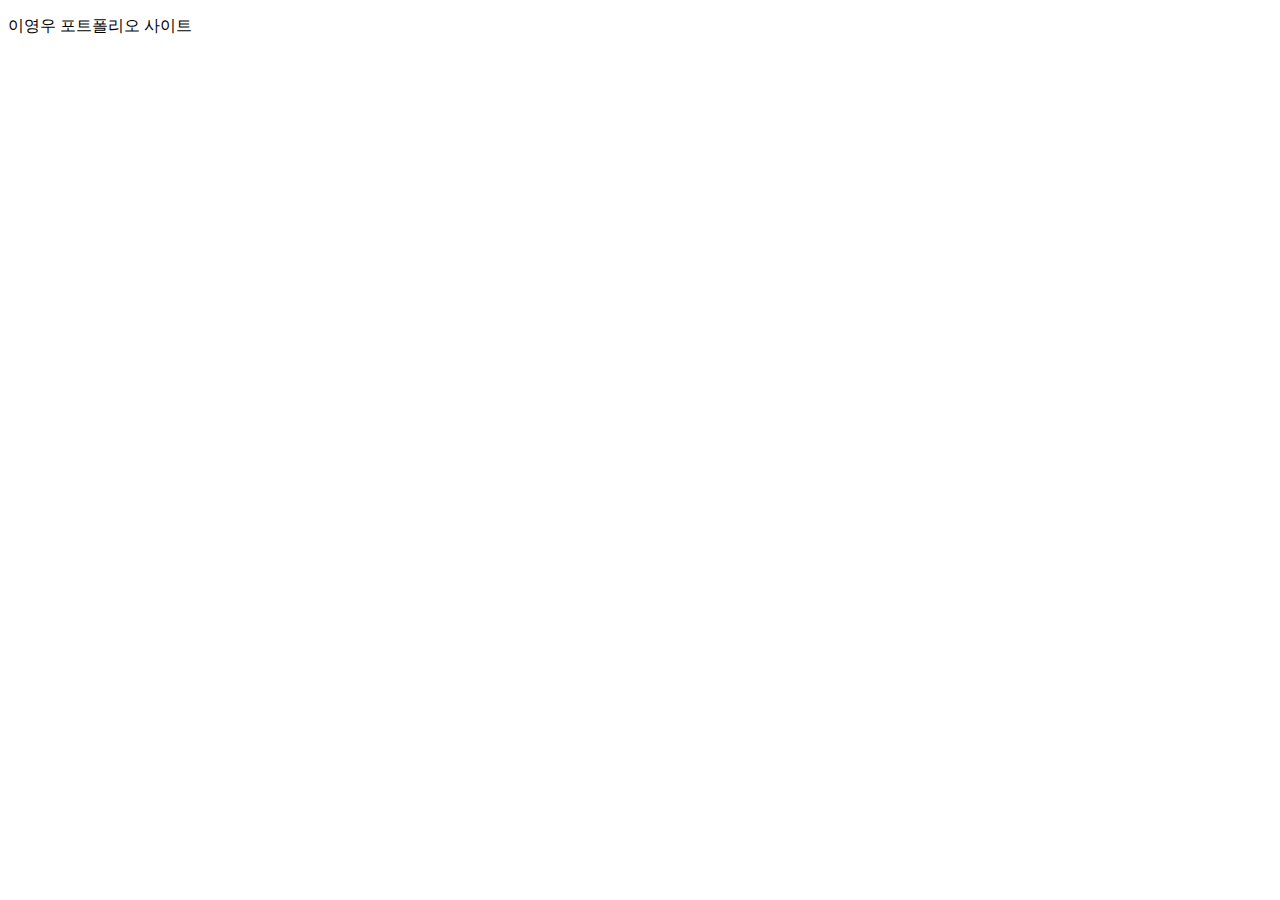
==== index.html @ 2ad91b4a "Add files via upload" ====
<!DOCTYPE html>
<html lang="ko">
  <head>
    <meta charset="UTF-8" />
    <meta name="viewport" content="width=device-width, initial-scale=1.0" />
    <title>이영우 포트폴리오</title>
  </head>
  <body>
    <p>이영우 포트폴리오 사이트</p>
  </body>
</html>
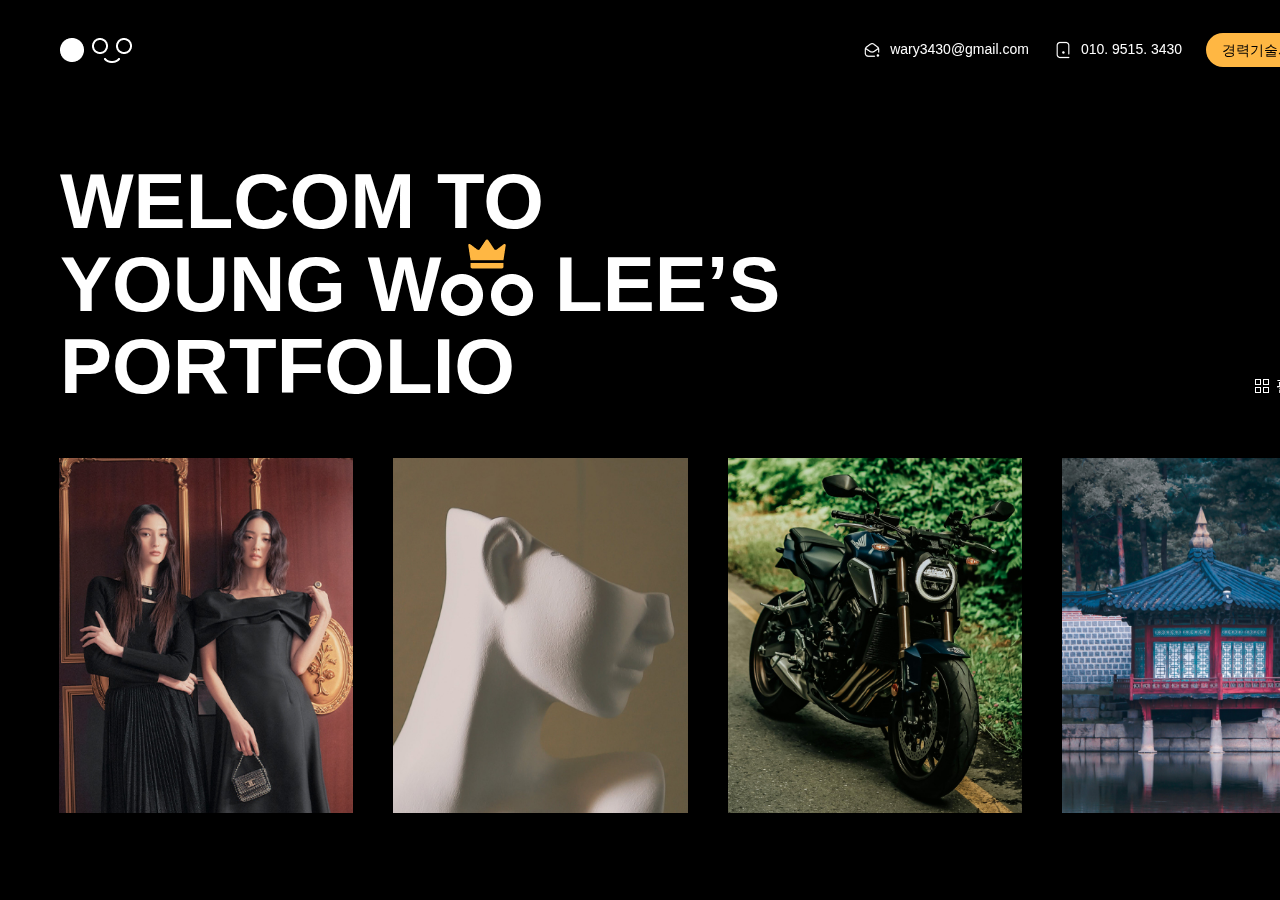
==== commit fc94c648: "Add files via upload" ====
--- a/index.html
+++ b/index.html
@@ -1,11 +1,319 @@
-<!DOCTYPE html>
+<!doctype html>
 <html lang="ko">
-  <head>
-    <meta charset="UTF-8" />
-    <meta name="viewport" content="width=device-width, initial-scale=1.0" />
-    <title>이영우 포트폴리오</title>
-  </head>
-  <body>
-    <p>이영우 포트폴리오 사이트</p>
-  </body>
+	<head>
+		<meta charset="UTF-8">
+		<meta http-equiv="X-UA-Compatible" content="IE=edge">
+		<meta name="viewport" content="width=device-width,initial-scale=1.0,minimum-scale=1.0,maximum-scale=1.0,user-scalable=no">
+		<meta name="format-detection" content="telephone=no">
+		<meta name="Author" content="">
+		<meta name="Keywords" content="">
+		<meta name="Description" content="">
+		<!-- <meta http-equiv="refresh" content=" 3; url=sds"> -->
+		<title>디자이너 이영우 포트폴리오</title>
+		<meta property="og:image" content="favicon/og-image.png" />
+		<meta property="og:title" content="">
+		<meta property="og:description" content="">
+		<link rel="apple-touch-icon" sizes="180x180" href="favicon/apple-touch-icon.png">
+		<link rel="icon" type="image/png" sizes="32x32" href="favicon//favicon-32x32.png">
+		<link rel="icon" type="image/png" sizes="16x16" href="favicon//favicon-16x16.png">
+		<link rel="stylesheet" href="css/common.css?v=1910">
+		<link rel="stylesheet" href="css/layout.css?v=1910">
+		<link rel="stylesheet" href="css/swiper.css?v=1910">
+		<link rel="stylesheet" href="css/aos.css">
+		<script src="js/jquery-1.12.4.min.js"></script>
+		<script src="js/swiper.js"></script>
+		<script src="js/layout.js"></script>
+		<script src="js/aos.js"></script>
+	</head>
+	<body>
+	<style>
+		body::-webkit-scrollbar {
+		  display: none;
+		}
+		body {
+		  -ms-overflow-style: none; /* 인터넷 익스플로러 */
+		  scrollbar-width: none; /* 파이어폭스 */
+	</style>
+		<div id="wrap" style="height: 100%;background-color: #000;">
+			<header id="header">
+				<div class="inner">
+					<h1 class="logo"><img src="images/common/logo.png" alt="로고"></h1>
+					<ul class="side_info">
+						<li><i class="icon i01"></i>wary3430@gmail.com</li>
+						<li><i class="icon i02"></i>010. 9515. 3430</li>
+						<li><a href="https://www.notion.so/78ed041dfa754d06ac8f7460d979bfc0" class="btn">경력기술서 보기</a></li>
+					</ul>
+				</div>
+			</header>
+			<section class="main_content">
+				<div class="fp-tableCell">
+					<div class="inner" >
+						<h2 class="title" data-aos="fade-up" data-aos-duration="1000" data-aos-easing="ease-in-out">
+							<span  >WELCOM TO </span><br>
+							<span data-aos="fade-up" data-aos-delay="400" data-aos-duration="1000" data-aos-easing="ease-in-out">YOUNG W<i class="txt" style="background-image: url(images/main/text_woo.png);">woo</i>  LEE’S </span><br>
+							<span data-aos="fade-up"data-aos-delay="800"  data-aos-duration="1000"   data-aos-easing="ease-in-out">PORTFOLIO</span>
+						</h2>
+						<div class="slideWrap">
+							<button type="button" class="change_btn">
+								<span class="txt1"><i class="i01"></i> 펼쳐보기</span>
+								<span class="txt2"><i class="i02"></i> 닫기</span>
+							</button>
+							<div class="swiper-container">
+								<div class="swiper-button-prev sd_btn"></div>
+								<div class="swiper-button-next sd_btn"></div>
+								<div class="swiper-wrapper">
+									<div class="swiper-slide">
+										<a href="sub/project01.html" class="imgBox" style="background-image: url(images/main/project_img01.jpg)">
+											<span class="mask"></span>
+											<div class="over_box">
+												<p class="top">파견 프로젝트</p>
+												<div class="title_box"><img src="images/main/project_icon01.png" alt="HANDSOME"></div>
+												<p class="date">2022. 04 ~ 2022. 12</p>
+											</div>
+										</a>
+									</div>
+									<div class="swiper-slide">
+										<a href="sub/project02.html" class="imgBox" style="background-image: url(images/main/project_img02.jpg);">
+											<span class="mask"></span>
+											<div class="over_box">
+												<p class="top">제안 프로젝트</p>
+												<div class="title_box"><img src="images/main/project_icon02.png" alt="하나투어비지니스"></div>
+												<p class="date">2022. 04 ~ 2022. 12</p>
+											</div>
+										</a>
+									</div>
+									<div class="swiper-slide">
+										<a href="sub/project03.html" class=" imgBox" style="background-image: url(images/main/project_img03.jpg);">
+											<span class="mask"></span>
+											<div class="over_box">
+												<p class="top">제안 프로젝트</p>
+												<div class="title_box"><img src="images/main/project_icon03.png" alt="혼다"></div>
+												<p class="date">2022. 04 ~ 2022. 12</p>
+											</div>
+										</a>
+									</div>
+									<div class="swiper-slide">
+										<a href="sub/project04.html" class="imgBox" style="background-image: url(images/main/project_img04.jpg)">
+											<span class="mask"></span>
+											<div class="over_box">
+												<p class="top">제안 프로젝트</p>
+												<div class="title_box"><img src="images/main/project_icon04.png" alt="EQL"></div>
+												<p class="date">2022. 04 ~ 2022. 12</p>
+											</div>
+										</a>
+									</div>
+									<div class="swiper-slide">
+										<a href="javascript:alert('준비중입니다.');" class="imgBox" style="background-image: url(images/main/project_img05.jpg)">
+											<span class="mask"></span>
+											<div class="over_box">
+												<p class="top">파견 프로젝트</p>
+												<div class="title_box"><img src="images/main/project_icon05.png" alt="EQL"></div>
+												<p class="date">2022. 04 ~ 2022. 12</p>
+											</div>
+										</a>
+									</div>
+									<div class="swiper-slide">
+										<a href="javascript:alert('준비중입니다.');" class="imgBox" style="background-image: url(images/main/project_img06.jpg)">
+											<span class="mask"></span>
+											<div class="over_box">
+												<p class="top">파견 프로젝트</p>
+												<div class="title_box"><img src="images/main/project_icon06.png" alt="하나투어 비지니스"></div>
+												<p class="date">2022. 04 ~ 2022. 12</p>
+											</div>
+										</a>
+									</div>
+									<div class="swiper-slide">
+										<a href="javascript:alert('준비중입니다.');" class="imgBox" style="background-image: url(images/main/project_img07.jpg)">
+											<span class="mask"></span>
+											<div class="over_box">
+												<p class="top">파견 프로젝트</p>
+												<div class="title_box"><img src="images/main/project_icon07.png" alt="우리 won카"></div>
+												<p class="date">2022. 04 ~ 2022. 12</p>
+											</div>
+										</a>
+									</div>
+									<div class="swiper-slide">
+										<a href="javascript:alert('준비중입니다.');" class="imgBox" style="background-image: url(images/main/project_img08.jpg)">
+											<span class="mask"></span>
+											<div class="over_box">
+												<p class="top">제안 프로젝트</p>
+												<div class="title_box"><img src="images/main/project_icon08.png" alt="파리바게트"></div>
+												<p class="date">2022. 04 ~ 2022. 12</p>
+											</div>
+										</a>
+									</div>
+									<div class="swiper-slide">
+										<a href="javascript:alert('준비중입니다.');" class="imgBox" style="background-image: url(images/main/project_img09.jpg)">
+											<span class="mask"></span>
+											<div class="over_box">
+												<p class="top">파견 프로젝트</p>
+												<div class="title_box"><img src="images/main/project_icon09.png" alt="숙명여자대학교"></div>
+												<p class="date">2022. 04 ~ 2022. 12</p>
+											</div>
+										</a>
+									</div>
+									<div class="swiper-slide">
+										<a href="javascript:alert('준비중입니다.');" class="imgBox" style="background-image: url(images/main/project_img10.jpg)">
+											<span class="mask"></span>
+											<div class="over_box">
+												<p class="top">파견 프로젝트</p>
+												<div class="title_box"><img src="images/main/project_icon10.png" alt="숭의여자대학교"></div>
+												<p class="date">2022. 04 ~ 2022. 12</p>
+											</div>
+										</a>
+									</div>
+									<div class="swiper-slide">
+										<a href="javascript:alert('준비중입니다.');" class="imgBox" style="background-image: url(images/main/project_img11.jpg)">
+											<span class="mask"></span>
+											<div class="over_box">
+												<p class="top">파견 프로젝트</p>
+												<div class="title_box"><img src="images/main/project_icon11.png" alt="영남대학교"></div>
+												<p class="date">2022. 04 ~ 2022. 12</p>
+											</div>
+										</a>
+									</div>
+									<a href="javascript:alert('준비중입니다.');" class="swiper-slide imgBox" style="background-image: url(images/main/project_img04.png);"></a>
+								</div>
+							</div><!-- swiper-container -->
+							<div class="slide_list">
+								<a href="sub/project01.html" class="imgBox" style="background-image: url(images/main/project_img01.jpg)">
+										<span class="mask"></span>
+										<div class="over_box">
+											<p class="top">파견 프로젝트</p>
+											<div class="title_box"><img src="images/main/project_icon01.png" alt="HANDSOME"></div>
+											<p class="date">2022. 04 ~ 2022. 12</p>
+										</div>
+									</a>
+									<a href="sub/project02.html" class="imgBox" style="background-image: url(images/main/project_img02.jpg);">
+										<span class="mask"></span>
+										<div class="over_box">
+											<p class="top">제안 프로젝트</p>
+											<div class="title_box"><img src="images/main/project_icon02.png" alt="홍익대학교"></div>
+											<p class="date">2022. 04 ~ 2022. 12</p>
+										</div>
+									</a>
+									<a href="sub/project03.html" class="imgBox" style="background-image: url(images/main/project_img03.jpg);">
+										<span class="mask"></span>
+										<div class="over_box">
+											<p class="top">제안 프로젝트</p>
+											<div class="title_box"><img src="images/main/project_icon03.png" alt="혼다"></div>
+											<p class="date">2022. 04 ~ 2022. 12</p>
+										</div>
+									</a>
+									<a href="sub/project04.html" class="imgBox" style="background-image: url(images/main/project_img04.jpg)">
+										<span class="mask"></span>
+										<div class="over_box">
+											<p class="top">제안 프로젝트</p>
+											<div class="title_box"><img src="images/main/project_icon04.png" alt="buykorea"></div>
+											<p class="date">2022. 04 ~ 2022. 12</p>
+										</div>
+									</a>
+									<a href="javascript:alert('준비중입니다.');" class="imgBox" style="background-image: url(images/main/project_img05.jpg)">
+										<span class="mask"></span>
+										<div class="over_box">
+											<p class="top">파견 프로젝트</p>
+											<div class="title_box"><img src="images/main/project_icon05.png" alt="EQL"></div>
+											<p class="date">2022. 04 ~ 2022. 12</p>
+										</div>
+									</a>
+									<a href="javascript:alert('준비중입니다.');" class="imgBox" style="background-image: url(images/main/project_img06.jpg)">
+										<span class="mask"></span>
+										<div class="over_box">
+											<p class="top">파견 프로젝트</p>
+											<div class="title_box"><img src="images/main/project_icon06.png" alt="하나투어비지니스"></div>
+											<p class="date">2022. 04 ~ 2022. 12</p>
+										</div>
+									</a>
+									<a href="javascript:alert('준비중입니다.');" class="imgBox" style="background-image: url(images/main/project_img07.jpg)">
+										<span class="mask"></span>
+										<div class="over_box">
+											<p class="top">파견 프로젝트</p>
+											<div class="title_box"><img src="images/main/project_icon07.png" alt="우리WON카"></div>
+											<p class="date">2022. 04 ~ 2022. 12</p>
+										</div>
+									</a>
+									<a href="javascript:alert('준비중입니다.');" class="imgBox" style="background-image: url(images/main/project_img08.jpg)">
+										<span class="mask"></span>
+										<div class="over_box">
+											<p class="top">제안 프로젝트</p>
+											<div class="title_box"><img src="images/main/project_icon08.png" alt="파리바게트"></div>
+											<p class="date">2022. 04 ~ 2022. 12</p>
+										</div>
+									</a>
+
+
+									<a href="javascript:alert('준비중입니다.');" class="imgBox" style="background-image: url(images/main/project_img12.jpg)">
+										<span class="mask"></span>
+										<div class="over_box">
+											<p class="top">파견 프로젝트</p>
+											<div class="title_box"><img src="images/main/project_icon12.png" alt="농협투자증권"></div>
+											<p class="date">2022. 04 ~ 2022. 12</p>
+										</div>
+									</a>
+
+
+									<a href="javascript:alert('준비중입니다.');" class="imgBox" style="background-image: url(images/main/project_img09.jpg)">
+										<span class="mask"></span>
+										<div class="over_box">
+											<p class="top">파견 프로젝트</p>
+											<div class="title_box"><img src="images/main/project_icon09.png" alt="숙명여자대락교"></div>
+											<p class="date">2022. 04 ~ 2022. 12</p>
+										</div>
+									</a>
+									<a href="javascript:alert('준비중입니다.');" class="imgBox" style="background-image: url(images/main/project_img10.jpg)">
+										<span class="mask"></span>
+										<div class="over_box">
+											<p class="top">파견 프로젝트</p>
+											<div class="title_box"><img src="images/main/project_icon10.png" alt="숭의여자대학교"></div>
+											<p class="date">2022. 04 ~ 2022. 12</p>
+										</div>
+									</a>
+									<a href="javascript:alert('준비중입니다.');" class="imgBox" style="background-image: url(images/main/project_img11.jpg)">
+										<span class="mask"></span>
+										<div class="over_box">
+											<p class="top">파견 프로젝트</p>
+											<div class="title_box"><img src="images/main/project_icon11.png" alt="영남대학교"></div>
+											<p class="date">2022. 04 ~ 2022. 12</p>
+										</div>
+									</a>
+									<a href="javascript:alert('준비중입니다.');" class="imgBox" style="background-image: url(images/main/project_img04.png);"></a>
+							</div>
+
+						</div>
+					</div><!-- inner -->
+				</div><!-- fp-tableCell -->
+			</section>
+		<div>
+		<script>
+				 AOS.init();
+			/* 비쥬얼 슬라이드 */
+				var swiperVisual = new Swiper('.swiper-container', {
+					slidesPerView: 4.13,
+					spaceBetween: 40,
+					slidesPerGroup:1,
+					//touchRatio: 20,
+					//watchActiveIndex: false,
+					speed:600,
+					//loop: true, 
+					//autoplay:{
+					// delay:3000,
+					//},
+					navigation: {
+					nextEl: '.swiper-button-next',
+					prevEl: '.swiper-button-prev',
+				  },
+					keyboard: {
+					enabled: true,
+				  },
+				});
+
+				$('.change_btn').on('click', function () {
+					$('.swiper-container').toggleClass('blind');
+					$('.slide_list').toggle();
+					$('.txt1, .txt2').toggle();
+				});
+
+		
+		</script>
+	</body>
 </html>
--- a/css/common.css
+++ b/css/common.css
@@ -0,0 +1,55 @@
+*{margin:0; padding:0;}
+*, *:before, *:after{-webkit-box-sizing:border-box; -moz-box-sizing:border-box; box-sizing:border-box;}
+h1, h2, h3{font-size: 100%;}
+div{box-sizing: border-box;}
+html{height: 100%;-webkit-text-size-adjust:100%;-webkit-overflow-scrolling:touch;}
+body{font-family:'Pretendard', sans-serif; font-size: 14px; color:#000;margin: 0; height: 100%; -webkit-overflow-scrolling: touch;l etter-spacing: 0px;}
+dl,ul,ol,menu,li {list-style:none;}
+img,hr{border:none;}
+img{height: auto;vertical-align: middle}
+a{vertical-align:top; color:#000;}
+a:link, a:visited, a:hover, a:active, a:focus{color: inherit;text-decoration: none}
+table{width:100%;border-collapse:collapse;border-spacing:0; table-layout:fixed;}
+th,td,input,select,textarea,button{font-family: 'Pretendard', sans-serif; font-weight:400; font-size:12px; color:#000;}
+caption{position: relative; overflow: hidden; width: 0px; height: 0px; font-size: 0; line-height: 0;}
+legend{position:absolute; height:0; font-size:0; line-height:0; overflow:hidden; text-indent:-9999px;}
+address,cite,em,i{font-style:normal;}
+fieldset,iframe{border:0;}
+header, nav, section, aside, footer, figure{display: block}
+article,aside,bdi,details,dialog,figcaption,figure,footer,header,main,mark,menuit.em,meter,nav,progress,rp,rt,ruby,section,summary,time,wbr,
+body,p,div,ul,li,dl,dt,dd,ol,fieldset,textarea,input,select,table,th,td,address,cite,h1,h2,h3,h4,h5,h6,strong,b,label,pre {font-size:inherit; color:inherit; letter-spacing: 0px;}
+strong,h1,h2,h3,h4,h5,h6,th,b,dt {font-weight: 600;}
+input,select{vertical-align:top; outline:none;}
+input[type=text],
+input[type=number],
+input[type=email],
+input[type=tel],
+input[type=date],
+input[type=password]{display: inline-block;width: 100%;border-width: 0; border-bottom: 1px solid #ecedef; font-weight: 400;background-color: inherit;height: 44px;font-size: 16px; color: #000; box-sizing: border-box; font-family: 'Pretendard', sans-serif; }
+input[type=file],input[type=image],input[type=reset],input[type=button],input[type=submit] {cursor:pointer;}
+input[type="text"]:disabled , select:disabled{color: #007abf;font-weight: 500;}
+.disabled input[type="text"]:disabled{border-bottom: none;color: #495365;opacity: 0.6;}
+
+::placeholder{color: #ccc;}
+select{display:inline-block; width:100%; font-size: 14px; padding:0 0 0 10px; box-sizing:border-box; background:#fff; cursor:pointer; font-family: 'Pretendard', sans-serif; border-radius:0;appearance:none;-webkit-appearance:none; -moz-appearance:none; -o-appearance:none;}
+select::-ms-expand { display: none; }
+textarea	{display:inline-block; width:100%; padding:10px; border:1px solid #ddd; background:#fff; box-sizing:border-box; resize: none; color: #000; font-family:inherit;}
+address,cite,em,i{font-style:normal;}
+iframe{border:none; width:100%;}
+fieldset{border:0;}
+label{cursor:pointer;}
+figure {margin:0;padding:0;}
+button {border:0; outline: 0;background:transparent; cursor:pointer; font-family: inherit; font-size: inherit; color: inherit}
+sup,sub	{line-height:1;}
+
+.btn{display: inline-block; background-color: transparent; border: none;text-align: center;margin: 0;vertical-align: middle;text-decoration: none;overflow: visible;zoom: 1;white-space: nowrap;word-wrap: normal;word-break: normal;cursor: pointer;}
+.blind{display: block; overflow: hidden; position: absolute !important; top: -1000em !important; left: 0 !important;}
+.align_r{text-align: right;}
+.align_l{text-align: left !important;}
+.align_c{text-align: center !important;}
+.wrap{position: relative;}
+.clearfix:after{content:''; display:block; clear:both;}
+.clearfix{zoom:1}
+.fl_l {float:left;}
+.fl_r {float:right;}
+
--- a/css/layout.css
+++ b/css/layout.css
@@ -0,0 +1,189 @@
+i{display: inline-block;vertical-align: middle;}
+
+#wrap{min-width: 1400px;height: 100%;}
+#header{position: fixed;width: 100%;top: 0;left: 0;min-width: 1400px;z-index: 10;}
+#header .inner{height: 100px;display: flex;     justify-content: space-between; align-items: center;padding: 0 60px;}
+#header .inner .side_info{font-size: 0;}
+#header .inner .side_info li{font-size: 14px;display: inline-block;color: #fff;margin-left: 24px;}
+#header .inner .side_info li .btn{background-color: #FFB743;color: #000;font-weight: 500;height: 34px;line-height: 34px;padding: 0 16px;-webkit-border-radius: 54px;
+-moz-border-radius: 54px;
+border-radius: 54px;}
+
+#header .inner .side_info li .icon{display: inline-block;width: 20px;height: 20px;background-position: 50%;background-repeat: no-repeat;margin-top: -1px;margin-right: 8px;}
+#header .inner .side_info li .icon.i01{background-image: url(../images/common/gnb_icon_mail.png);}
+#header .inner .side_info li .icon.i02{background-image: url(../images/common/gnb_cion_phone.png);}
+
+.main_content{background-color: #000;padding: 0 60px;overflow: hidden; position: relative;padding-top: 160px; padding-bottom: 20px;}
+.main_content .fp-tableCell{margin-right: -60px;}
+.main_content .fp-tableCell .inner{}
+.main_content .title{font-weight: 700;-webkit-transition: 0.3s;-moz-transition: 0.3s;-ms-transition: 0.3s;-o-transition: 0.3s;transition: 0.3s;font-size: 78px; color: #fff;line-height: 1.06;}
+.main_content .title i{display: inline-block;font-size: 0;width: 92px;height: 82px;margin-top: -30px;-webkit-background-size: contain;background-size: contain;background-repeat: no-repeat;}
+.main_content .title span{display: inline-block;}
+.main_content{}
+.slideWrap .swiper-slide{padding-bottom: 26.5%;position: relative;}
+.slideWrap .swiper-slide .imgBox{height: 100%;width: 100%;position: absolute;top: 0;left: 0;}
+.slideWrap .imgBox{position: relative; display: block; background-repeat: no-repeat; -webkit-background-size: contain;background-position: center 0;background-size: cover;-webkit-transition: all 0.4s;-moz-transition: all 0.4s;-ms-transition: all 0.4s;-o-transition: all 0.4s;transition: all 0.4s;}
+.slideWrap .imgBox .over_box{opacity: 0;position: absolute;left: 0;top: 0;padding: 0 12px; height: 100%; width: 100%;color: #fff; line-height: 1.2;display: flex;  align-items: center; flex-direction: column; justify-content: center;-webkit-transition: all 0.4s;-moz-transition: all 0.4s;-ms-transition: all 0.4s;-o-transition: all 0.4s;transition: all 0.4s;}
+.slideWrap .imgBox .over_box .title_box{display: block;width: 100%;text-align: center;margin:  12px 0 2px;} 
+.slideWrap .imgBox .over_box .title_box img{max-width: 100%;}
+.slideWrap .imgBox .mask{position: absolute;top: 0;left: 0;width: 100%;height: 100%;opacity: 0;background-color: #000;-webkit-transition: all 0.4s;-moz-transition: all 0.4s;-ms-transition: all 0.4s;-o-transition: all 0.4s;transition: all 0.4s;}
+.slideWrap .imgBox:hover,
+.slideWrap .imgBox:focus{-webkit-border-radius: 40%;-moz-border-radius: 40%;border-radius: 45%;}
+.slideWrap .imgBox:hover .over_box,
+.slideWrap .imgBox:focus .over_box{opacity: 1;}
+.slideWrap .imgBox:hover .mask,
+.slideWrap .imgBox:focus .mask{opacity: 0.3;}
+.slideWrap .swiper-container{margin-left: -1px;}
+
+.slideWrap .slide_list{display: none;padding-right: 22px;padding-right: 60px;margin-left: -1px;}
+.slideWrap .slide_list:after{content:"";display: block;clear: both;}
+.slideWrap .slide_list .imgBox{float: left;width: calc(25% - 30px);margin-right: 40px;padding-bottom: 27.4%;margin-bottom: 44px;}
+.slideWrap .slide_list .imgBox:nth-child(4n){margin-right: 0;}
+
+
+.main_content .swiper-container .swiper-button-next,
+.main_content .swiper-container .swiper-button-prev{display: none;width: 64px;height: 64px;-webkit-background-size: 64px;background-size: 64px;}
+.main_content .swiper-container:hover .swiper-button-next,
+.main_content .swiper-container:hover .swiper-button-prev{display: block;}
+.main_content .swiper-container .swiper-button-next{background-image: url(../images/main/sd_next_btn.png);right: 60px;}
+.main_content .swiper-container .swiper-button-prev{background-image: url(../images/main/sd_prev_btn.png);}
+
+.slide_area{position: absolute;	top: 50%;left: 50%;width: 375px;height: 805px;transform:translate(-50%,-50%);-webkit-transform:translate(-50%,-50%);-moz-transform:translate(-50%,-50%);-ms-transform:translate(-50%,-50%);-o-transform:translate(-50%,-50%);  -webkit-box-shadow: 8px 0px 25px 0px #ddd; -moz-box-shadow: 8px 0px 25px 0px #ddd; box-shadow: 8px 0px 25px 0px #ddd;}
+.slide_area .swiper-container{width: 100%;height: 100%;}
+.slide_area .swiper-container .swiper-slide{background-color: #ccc;background-repeat: no-repeat;}
+
+
+.slideWrap{position: relative;margin-top: 50px;}
+.slideWrap .change_btn{position: absolute;top: -82px;right: 60px;display: inline-block;color: #fff;text-align: right;}
+.change_btn i{width: 20px;height: 20px;background-image: url(../images/main/icon_list_change.png);background-repeat: no-repeat;background-position: center;margin-top: -2px;}
+.change_btn i.i02{background-image: url(../images/main/icon_list_changeOff.png);}
+.change_btn .txt2{display: none;}
+
+.intro{overflow: hidden;width: 100%;height: 100%;z-index: 999;}
+.intro .logo{position: absolute;top: 30px;left: 40px;z-index: 1;}
+.intro img{width: 100%;height: 100%;animation-duration: 1.5s;animation-name: intro2;animation-fill-mode: forwards;    object-fit: cover;}
+@-webkit-keyframes intro {
+	0% {opacity: 1;}
+	100% {opacity: 0;z-index: -1;display: none;}
+}
+@-webkit-keyframes intro2 {
+	0% {	transform: scale(100%, 100%) ;}
+	100% {transform: scale(102%, 102%) ;}
+}
+
+.textBox .title{font-size: 32px;font-weight: 700;line-height: 40px;margin-bottom: 16px;}
+.textBox .title2{font-size: 24px;font-weight: 700;line-height: 32px;margin-bottom: 16px;}
+.textBox .sub_tit{font-size: 20px;font-weight: 600;line-height: 28px;margin-bottom: 12px;margin-top: 40px;}
+.textBox .text{font-size: 16px;font-weight: 400;line-height: 24px;}
+.blackTheme .title{color: #fff;}
+.blackTheme .title2{color: #fff;}
+.blackTheme .sub_tit{color: #fff;}
+.blackTheme .text{color: #fff;}
+.btnClose{position: fixed;top: 30px;right: 40px;z-index: 9999999;}
+
+.infoContent{height: 100%;  min-width: 1400px;min-height: 750px;-webkit-background-size: cover;background-size: cover;}
+.infoContent.Hauto{height: 1080px}
+.infoContent .info_wrap{display: flex;height: 100%;min-height: 750px;}
+.infoContent .info_wrap .left_area{overflow: hidden;width: 50%;position: relative;padding: 100px 10px 0 60px;}
+.infoContent .info_wrap .foot_info{position: absolute;bottom: 64px;left: 60px;}
+.infoContent .info_wrap .foot_info dl{display: flex;justify-content: flex-start;font-size: 14px;color: #000;margin-top: 8px;}
+.infoContent .info_wrap .foot_info dl.c_01{color: #767676;}
+.infoContent .info_wrap .foot_info dl:after{content:"";display: block;clear: both;}
+.infoContent .info_wrap .foot_info dt{width: 175px;font-weight: 400;}
+.infoContent .info_wrap .foot_info dd{padding-left: 60px;font-weight: 400;}
+.infoContent .info_wrap .right_area {position: relative;padding: 100px 10px 0 60px;width: 50%;background-position: center;-webkit-background-size: cover;background-size: cover;background-repeat: no-repeat;}
+.infoContent .info_wrap .full_area{padding: 80px 60px 73px 60px;}
+.infoContent .info_wrap .full_area .sub_tit{margin-top: 0;}
+
+.infoContent.typeFull{height: auto;}
+.infoContent.typeFull .info_wrap .img_list{ display: flex;     justify-content: flex-start;margin-right: -50px;margin-top: 40px;}
+.infoContent.typeFull .info_wrap .img_list li{ padding-right: 50px;}
+.infoContent.typeFull .info_wrap .img_list li img{max-width: 100%;display: block;}
+.infoContent.typeFull .info_wrap .img_list li img:nth-child(2),
+.infoContent.typeFull .info_wrap .img_list li img:nth-child(3){margin-top: 40px;}
+.infoContent.typeFull .info_wrap .img_list.type li{width: auto;}
+.infoContent.typeFull .info_wrap .img_list .textBox{padding-bottom: 20px;}
+
+
+
+
+.listWrap{overflow: hidden;height: 1080px;background-color: #111;}
+.listWrap ul{ display: flex; justify-content: space-between;padding: 0 40px;margin-top: -341px;}
+.listWrap ul li{width: 25%;padding: 0 10px;  animation-duration:3s; animation-duration: normal; animation-direction:alternate; animation-fill-mode: forwards;}
+.listWrap ul li .box{margin-bottom: 40px;}
+.listWrap ul li:last-child{margin-right: 0;}
+.listWrap ul li img{max-width: 100%;}
+.listWrap.pc.on ul li:nth-child(odd){animation-name: nth1;}
+.listWrap.pc.on ul li:nth-child(even){ padding-top: 200px;animation-name: nth4;}
+
+.listWrap.mobile ul{margin-top: -370px;}
+.listWrap.mobile ul li{width: 16.66666666666666%;padding: 0 10px;}
+.listWrap.mobile.on ul li:nth-child(odd){animation-name: Modd;}
+.listWrap.mobile ul li:nth-child(even){padding-top: 100px;animation-name: Meven;}
+
+ @-webkit-keyframes nth1 {
+	0% {margin-top: 0;}
+	100% {margin-top: 83px;}
+}
+@-webkit-keyframes nth4 {
+	0% {margin-top: 0;}
+	100% {margin-top: -117px;}
+} 
+@-webkit-keyframes Modd {
+	0% {margin-top: 0;}
+	100% {margin-top: 50px;}
+}
+@-webkit-keyframes Meven {
+	0% {margin-top: 0;}
+	100% {margin-top: -50px;}
+}
+
+
+
+.projectMain{padding: 80px 60px 0;background-image: url(../images/sub/projectMain1_bg.jpg);}
+.projectMain .inner{width: 1280px;margin: 0 auto;}
+.projectMain .inner.full{width: 100%;}
+.projectMain.full{background-image: none;background-color: #fff;padding-bottom: 80px;}
+.projectMain.full img{max-width: 100%;}
+.flowContent{padding: 100px 60px 80px ;}
+.flow_list{margin-top: 40px;display: flex; justify-content: flex-end; flex-wrap: wrap;margin-bottom: -96px;}
+.flow_list li{position: relative;width: calc(33.3333% - 64px );margin-right: 96px;padding-bottom: 96px;}
+.flow_list li:after{content:"";display: inline-block;position: absolute;top: 63px;right: -56px;width: 12px;height: 14px;background-image: url(../images/sub/icon_right.png);}
+.flow_list li:nth-child(3){margin-right: 0}
+.flow_list li:nth-child(3):after{display: none;}
+.flow_list li:nth-child(5){margin-right: 0}
+.flow_list li:nth-child(5):after{display: none;}
+.flow_list li:nth-child(2):before,
+.flow_list li:nth-child(3):before{content:"";display: inline-block;position: absolute;bottom: 40px;left: 50%;margin-left: -7px;width: 14px;height: 12px;background-image: url(../images/sub/icon_down.png);}
+.flow_list li .box{display: flex;flex-direction: column; justify-content: center;height: 136px;text-align: center;background-color: #121213;border: 1px solid #0B3D26;-webkit-border-radius: 8px;-moz-border-radius: 8px;border-radius: 8px;}
+.flow_list li .box .tit{font-size: 18px;font-weight: 600;color: #00F481;line-height: 26px;}
+.flow_list li .box .txt{font-size: 14px;font-weight: 300;color: #fff;margin-top: 6px;line-height: 22px;}
+
+
+
+
+
+@media (max-width:  1600px) { 
+.listWrap{height: 1000px;}
+}
+
+@media (max-height: 850px) { 
+.main_content{padding-top: 145px;}
+.main_content .title{font-size: 70px;}
+.main_content  .title i{width: 70px;height: 62px;margin-top: -20px;}
+}
+
+@media (max-height: 750px) { 
+.main_content .title{font-size: 60px;}
+.main_content  .title i{width: 60px;height: 53px;margin-top: -16px;}
+}
+
+
+
+@media (min-width: 768px) { 
+
+
+
+}
+
+
